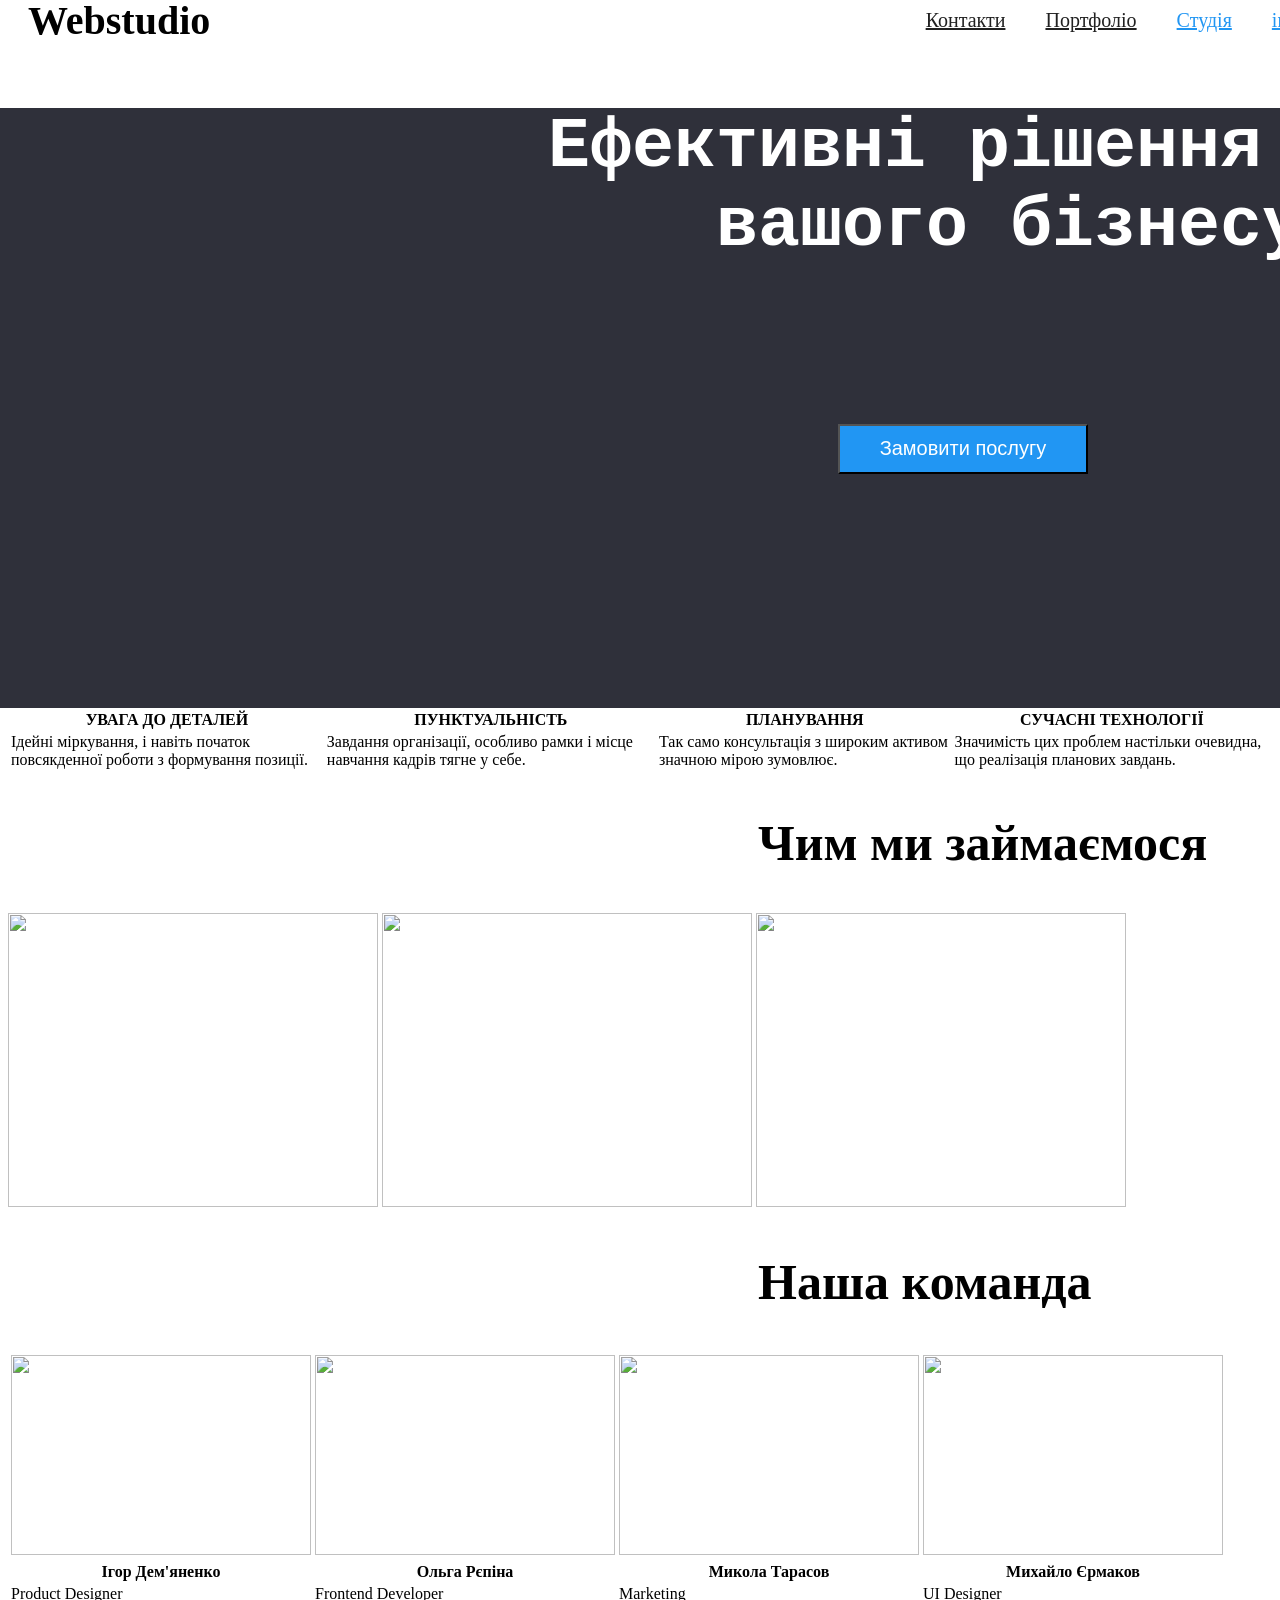
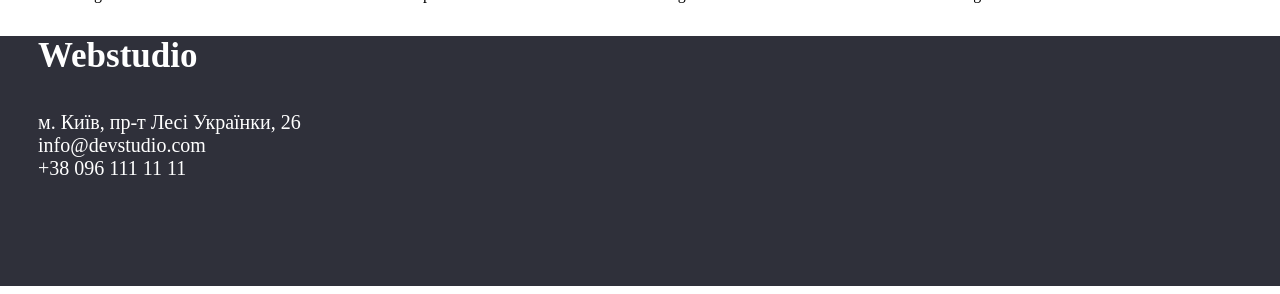
==== Index.html @ 8e4ef3fa "Fourth" ====
<!DOCTYPE html>
<html lang="en">
<head>
    <meta charset="UTF-8">
    <meta name="viewport" content="width=device-width, initial-scale=1.0">
    <title>Document</title>
    <link rel="stylesheet" href="style.css">
   
</head>
<body>
    <header>
        <h1>Webstudio</h1>
        <nav>
            <ul class="menu">
                <li><a href="" class="BlackText">Контакти</a></li>
                <li><a href="" class="BlackText">Портфоліо</a></li>
                <li><a href="" class="BlueText">Студія</a></li>
                <li><a href="" class="BlueText">info@devstudio.com</a></li>
                <li><a href="" class="BlackText">+38 096 111 11 11</a></li>
            </ul>
        </nav>
    </header>
    <main>
        <section class="SectionOne">
            <pre><h2 class="H2Text">Ефективні рішення для
    вашого бізнесу</h2></pre>
            <a href="https://bi-serv.com/" target="_blank">
                <button type="button"><p>Замовити послугу</p></button></a>
        </section>
        <section class="SectionTwo">
           <div> <table>
                <thead>
                    <tr>
                        <th>УВАГА ДО ДЕТАЛЕЙ</th>
                        <th>ПУНКТУАЛЬНІСТЬ</th>
                        <th>ПЛАНУВАННЯ</th>
                        <th>СУЧАСНІ ТЕХНОЛОГІЇ</th>
                    </tr>
                </thead>
                <tbody>
                    <tr>
                        <td>Ідейні міркування, і навіть початок
                             повсякденної роботи з формування
                              позиції.</td>
                        <td>Завдання організації, особливо рамки
                             і місце навчання кадрів тягне у себе.</td>
                        <td>Так само консультація з широким
                             активом значною мірою зумовлює.</td>
                        <td>Значимість цих проблем настільки
                             очевидна, що реалізація планових
                              завдань.</td>
                    </tr>
                </tbody>
            </table></div>
        </section>
        <section class="SectionThree">
            <h2>Чим ми займаємося</h2>
                <img src="01590214fe209b7db875477ca0f844823574082d.jpg"  alt="" class="ImgOne">
                <img src="8dac6a22eff34a388bbc6409758a002e5a58c3ca.jpg"  alt="" class="ImgOne">
                <img src="4ca103f5ff490664ba91f138b9f708e01d65306a.jpg"  alt="" class="ImgOne">
        </section>
        <section class="SectionFour">
            <h2>Наша команда</h2>
            <table>
                <thead>
                    <th><img src="8c1e65c101b0562402f9066520924acac0be8dc7.jpg" width = "300"  height = "200" alt=""></th>
                    <th><img src="cbc143718ed9ff0c05008e3e7ae5285b05efd211.jpg" width = "300"  height = "200" alt=""></th>
                    <th><img src="b9f51817c03fb848ed9dfc89543bbe97156c3661.jpg" width = "300"  height = "200" alt=""></th>
                    <th><img src="335d4d847ff905b2d5f56aa0d2b29aa48e997cd8.jpg" width = "300"  height = "200" alt=""></th>
                </thead>
                <tbody>
                    <th>Ігор Дем'яненко</th>
                    <th>Ольга Рєпіна</th>
                    <th>Микола Тарасов</th>
                    <th>Михайло Єрмаков</th>
                </tbody>
                <tbody>
                    <td>Product Designer</td>
                    <td>Frontend Developer</td>
                    <td>Marketing</td>
                    <td>UI Designer</td>
                </tbody>
            </table>
        </section>
    </main>
    <footer>
        <h3>Webstudio</h3>
        <ul class="menu2">
            <li>м. Київ, пр-т Лесі Українки, 26</li>
            <li>info@devstudio.com</li>
            <li>+38 096 111 11 11</li>
        </ul>
    </footer>
    
</body>
</html>
---- style.css ----
.BlueText {
    color: #2196F3;
}
 .BlackText {
    color: #212121;
 }
 
 .SectionOne {
    background-color: #2F303A;
    background-position: center;
    margin-left: -10px;
    width: 2100px;
    height: 600px;
    
 }

 h2 {
    margin-left: 750px;
    font-size: 50px;
 }

 button {
     margin-left: 840px;
     margin-top: 100px;
     background-color: #2196F3;
     width: 250px;
     height: 50px;
     top: 430px;

 }

 .H2Text {
    color: #FFFFFF;
    font-size: 70px;
    margin-left: 550px;
    margin-top: 75px;
    
 }

 header {
    font-size: 20px;
    display: flex;
    align-items: center;
    justify-content: space-between;
    padding: 10px 20px;
    width: 1600px;
    height: 5px;
 }

 .menu {
    list-style: none;
    display: flex;
    gap: 40px;
   
 }

 .ImgOne {
    width: 370px;
    height: 294px;
    top: 1058px;
    left: 215px;
    
 }

 footer {
    background: #2F303A;
    color: #FFFFFF;
    width: 2300px;
    height: 250px;
    top: 2100px;
    margin-left: -10px;
 }

 .menu2 {
    list-style: none;
    display: block;
    font-size: 20px;
 }

 h3 {
    margin-left: 40px;
    margin-top: 30px;
    font-size: 35px;
 }
 
 p {
    color: #FFFFFF;
    font-size: 20px;
    text-align: center;
    margin-top: 10px;
 }
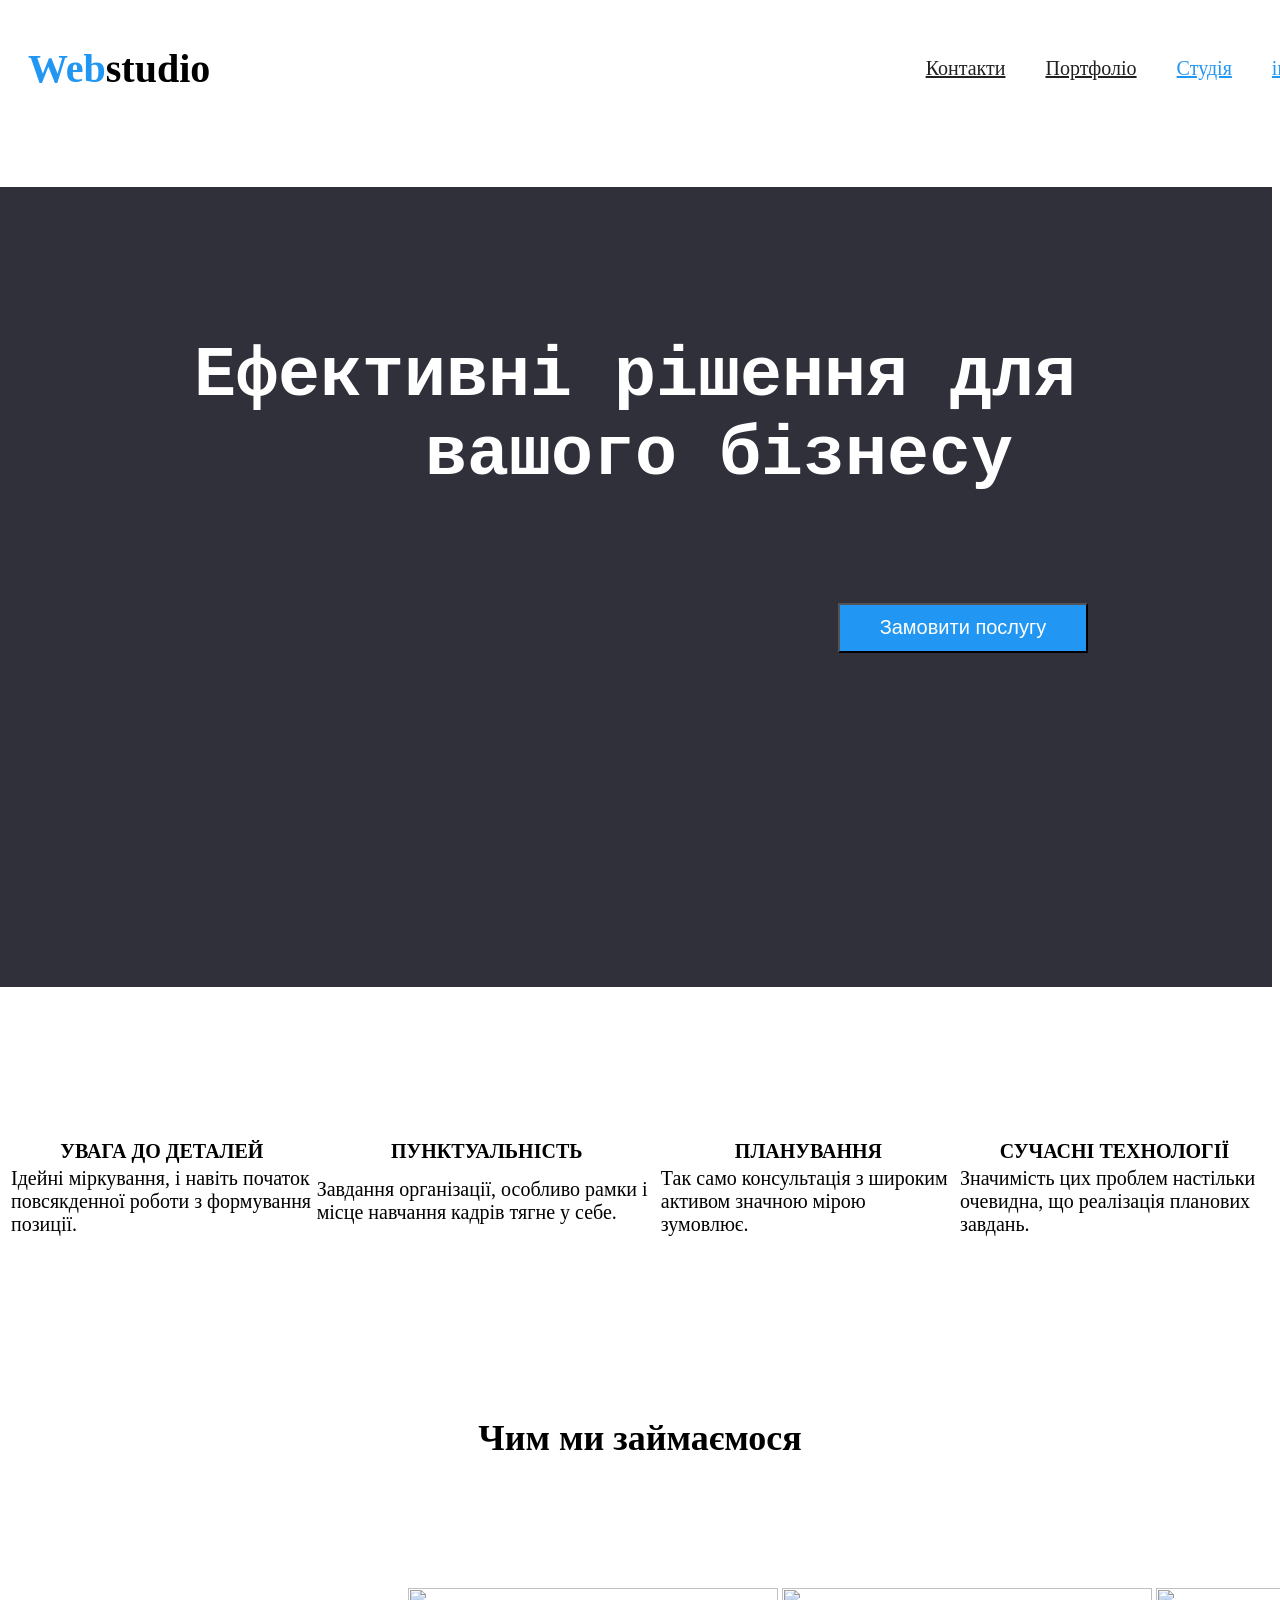
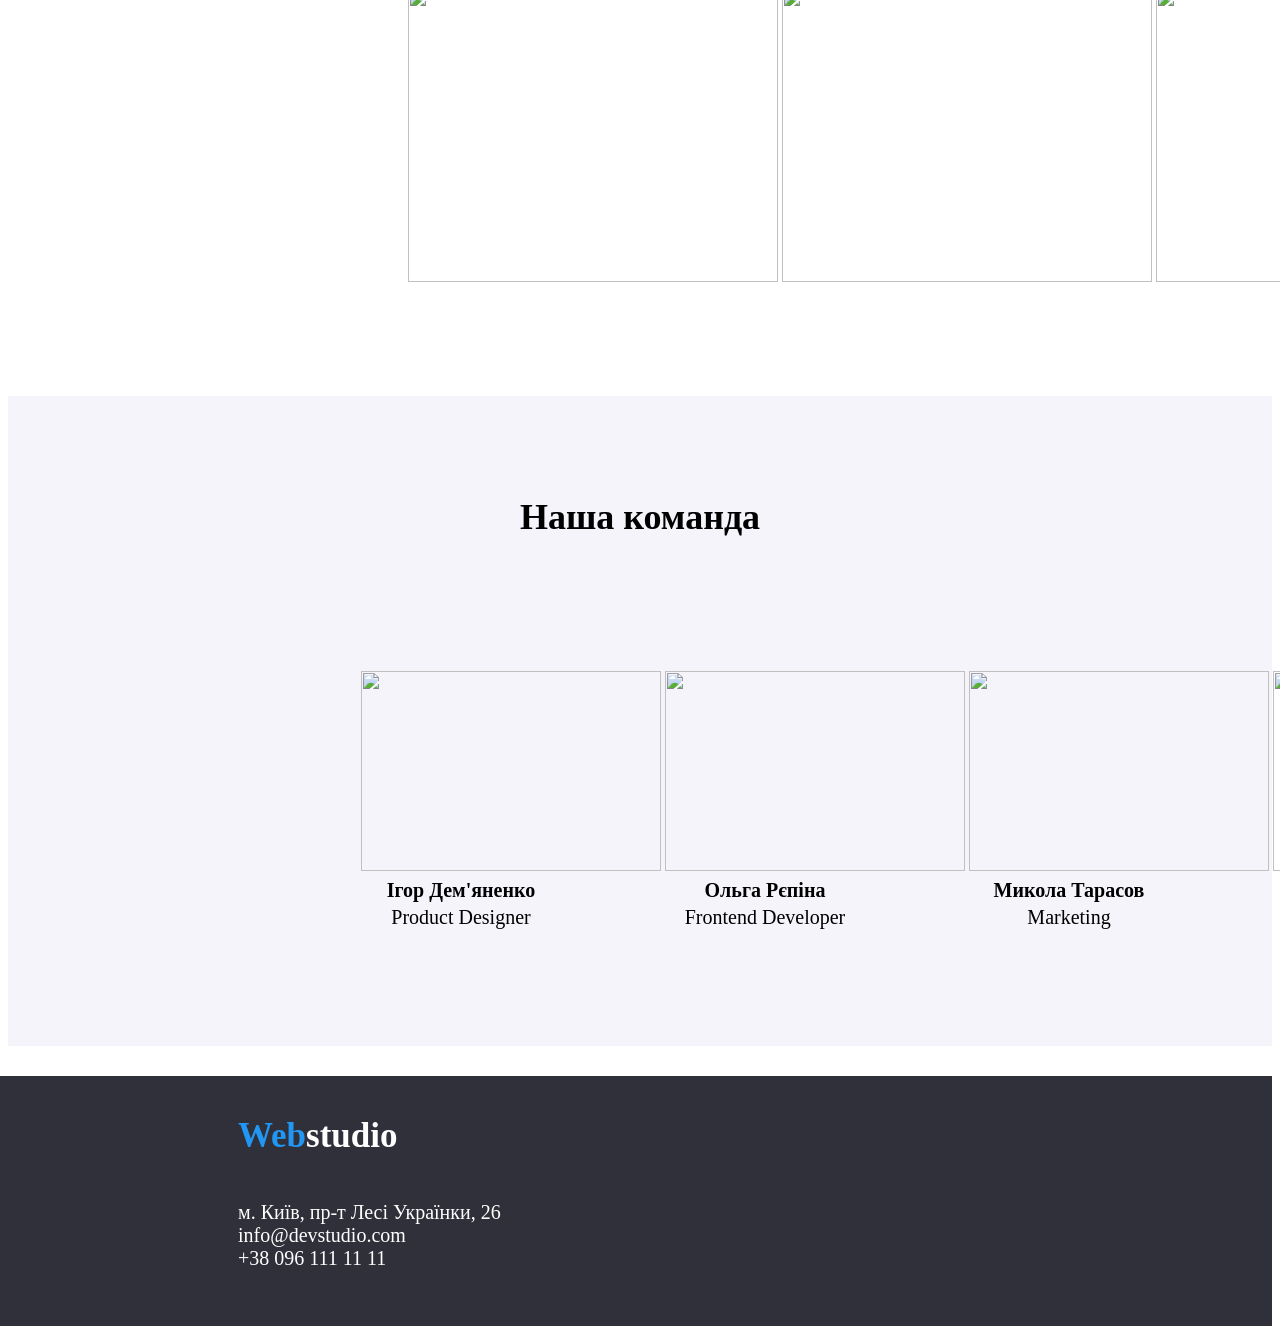
==== commit 468bcc85: "fiveth" ====
--- a/Index.html
+++ b/Index.html
@@ -9,7 +9,7 @@
 </head>
 <body>
     <header>
-        <h1>Webstudio</h1>
+        <h1><span>Web</span>studio</h1>
         <nav>
             <ul class="menu">
                 <li><a href="" class="BlackText">Контакти</a></li>
@@ -28,7 +28,7 @@
                 <button type="button"><p>Замовити послугу</p></button></a>
         </section>
         <section class="SectionTwo">
-           <div> <table>
+           <div> <table class="TableOne">
                 <thead>
                     <tr>
                         <th>УВАГА ДО ДЕТАЛЕЙ</th>
@@ -54,14 +54,14 @@
             </table></div>
         </section>
         <section class="SectionThree">
-            <h2>Чим ми займаємося</h2>
+            <h2 class="H2Text2">Чим ми займаємося</h2>
                 <img src="01590214fe209b7db875477ca0f844823574082d.jpg"  alt="" class="ImgOne">
                 <img src="8dac6a22eff34a388bbc6409758a002e5a58c3ca.jpg"  alt="" class="ImgOne">
                 <img src="4ca103f5ff490664ba91f138b9f708e01d65306a.jpg"  alt="" class="ImgOne">
         </section>
         <section class="SectionFour">
-            <h2>Наша команда</h2>
-            <table>
+            <h2 class="H2Text2">Наша команда</h2>
+            <table class="TableTwo">
                 <thead>
                     <th><img src="8c1e65c101b0562402f9066520924acac0be8dc7.jpg" width = "300"  height = "200" alt=""></th>
                     <th><img src="cbc143718ed9ff0c05008e3e7ae5285b05efd211.jpg" width = "300"  height = "200" alt=""></th>
@@ -84,7 +84,7 @@
         </section>
     </main>
     <footer>
-        <h3>Webstudio</h3>
+        <h3><span>Web</span>studio</h3></span>
         <ul class="menu2">
             <li>м. Київ, пр-т Лесі Українки, 26</li>
             <li>info@devstudio.com</li>
--- a/style.css
+++ b/style.css
@@ -9,31 +9,37 @@
     background-color: #2F303A;
     background-position: center;
     margin-left: -10px;
-    width: 2100px;
-    height: 600px;
+    width: auto;
+    height: 800px;
     
  }
 
- h2 {
-    margin-left: 750px;
-    font-size: 50px;
+.H2Text2 {
+   text-align: center;
+   font-size: 36px;
+   position: relative;
+   top: 100px;
  }
 
  button {
      margin-left: 840px;
-     margin-top: 100px;
+     margin-top: 200px;
      background-color: #2196F3;
      width: 250px;
      height: 50px;
      top: 430px;
+     background-position: center;
+
 
  }
 
  .H2Text {
     color: #FFFFFF;
     font-size: 70px;
-    margin-left: 550px;
-    margin-top: 75px;
+    position: relative;
+    top: 150px;
+   
+   text-align: center;
     
  }
 
@@ -44,7 +50,7 @@
     justify-content: space-between;
     padding: 10px 20px;
     width: 1600px;
-    height: 5px;
+    
  }
 
  .menu {
@@ -57,17 +63,17 @@
  .ImgOne {
     width: 370px;
     height: 294px;
-    top: 1058px;
-    left: 215px;
+    
+    left: 400px;
     
  }
 
  footer {
     background: #2F303A;
     color: #FFFFFF;
-    width: 2300px;
+    width: a;
     height: 250px;
-    top: 2100px;
+    
     margin-left: -10px;
  }
 
@@ -88,4 +94,63 @@
     font-size: 20px;
     text-align: center;
     margin-top: 10px;
- }+ }
+
+ h3>span {
+   color: #2196F3;
+ }
+
+  h1>span {
+   color: #2196F3;
+ }
+
+ .SectionTwo {
+   height: 300px;
+ }
+
+ .SectionFour {
+   background: #F5F4FA;
+   height: 650px;
+ }
+
+ img {
+   position: relative;
+   top: 200px;
+   left: 350px;
+ }
+
+ .TableOne {
+   position: relative;
+   top: 150px;
+   font-size: 20px;
+ }
+
+ .SectionThree {
+   height: 650px;
+ }
+
+ .TableTwo tbody {
+   position: relative;
+   left: 300px;
+   top: 200px;
+   font-size: 20px;
+   text-align: center;
+ }
+
+ footer h3 {
+   position: relative;
+   left: 200px;
+   top: 40px;
+ }
+
+  footer .menu2 {
+   position: relative;
+   left: 200px;
+   top: 50px;
+ }
+
+ h3 {
+   width: 200px;
+ }
+
+ 
